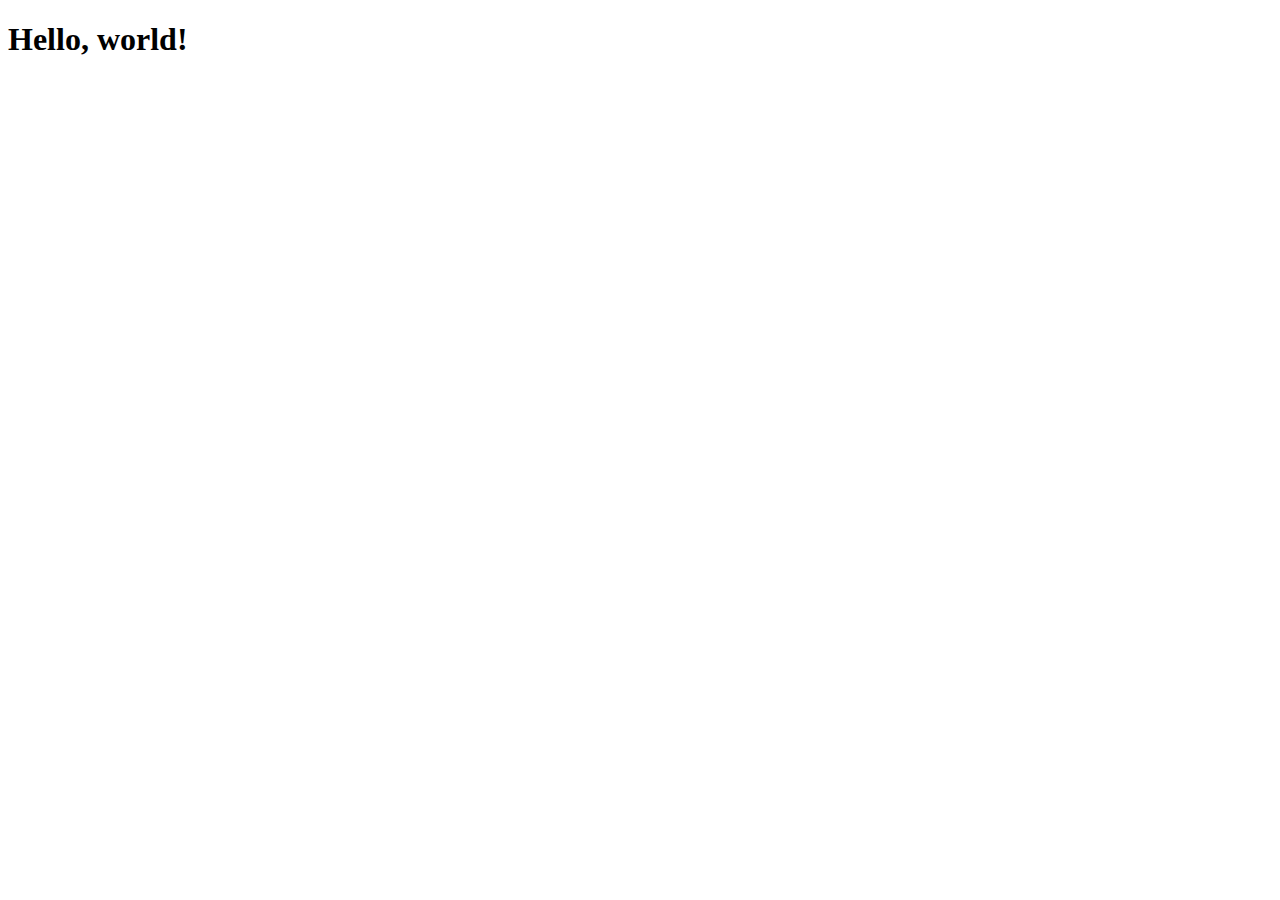
==== index.html @ 4f429e5c "boilerplate" ====
<!DOCTYPE html>
<html lang="en">
  <head>
    <meta charset="utf-8" />
    <meta
      name="viewport"
      content="width=device-width, initial-scale=1" />
    <title>Bootstrap demo</title>
    <link
      href="https://cdn.jsdelivr.net/npm/bootstrap@5.3.0-alpha1/dist/css/bootstrap.min.css"
      rel="stylesheet"
      integrity="sha384-GLhlTQ8iRABdZLl6O3oVMWSktQOp6b7In1Zl3/Jr59b6EGGoI1aFkw7cmDA6j6gD"
      crossorigin="anonymous" />
  </head>
  <body>
    <h1>Hello, world!</h1>
    <script
      src="https://cdn.jsdelivr.net/npm/bootstrap@5.3.0-alpha1/dist/js/bootstrap.bundle.min.js"
      integrity="sha384-w76AqPfDkMBDXo30jS1Sgez6pr3x5MlQ1ZAGC+nuZB+EYdgRZgiwxhTBTkF7CXvN"
      crossorigin="anonymous"></script>
  </body>
</html>
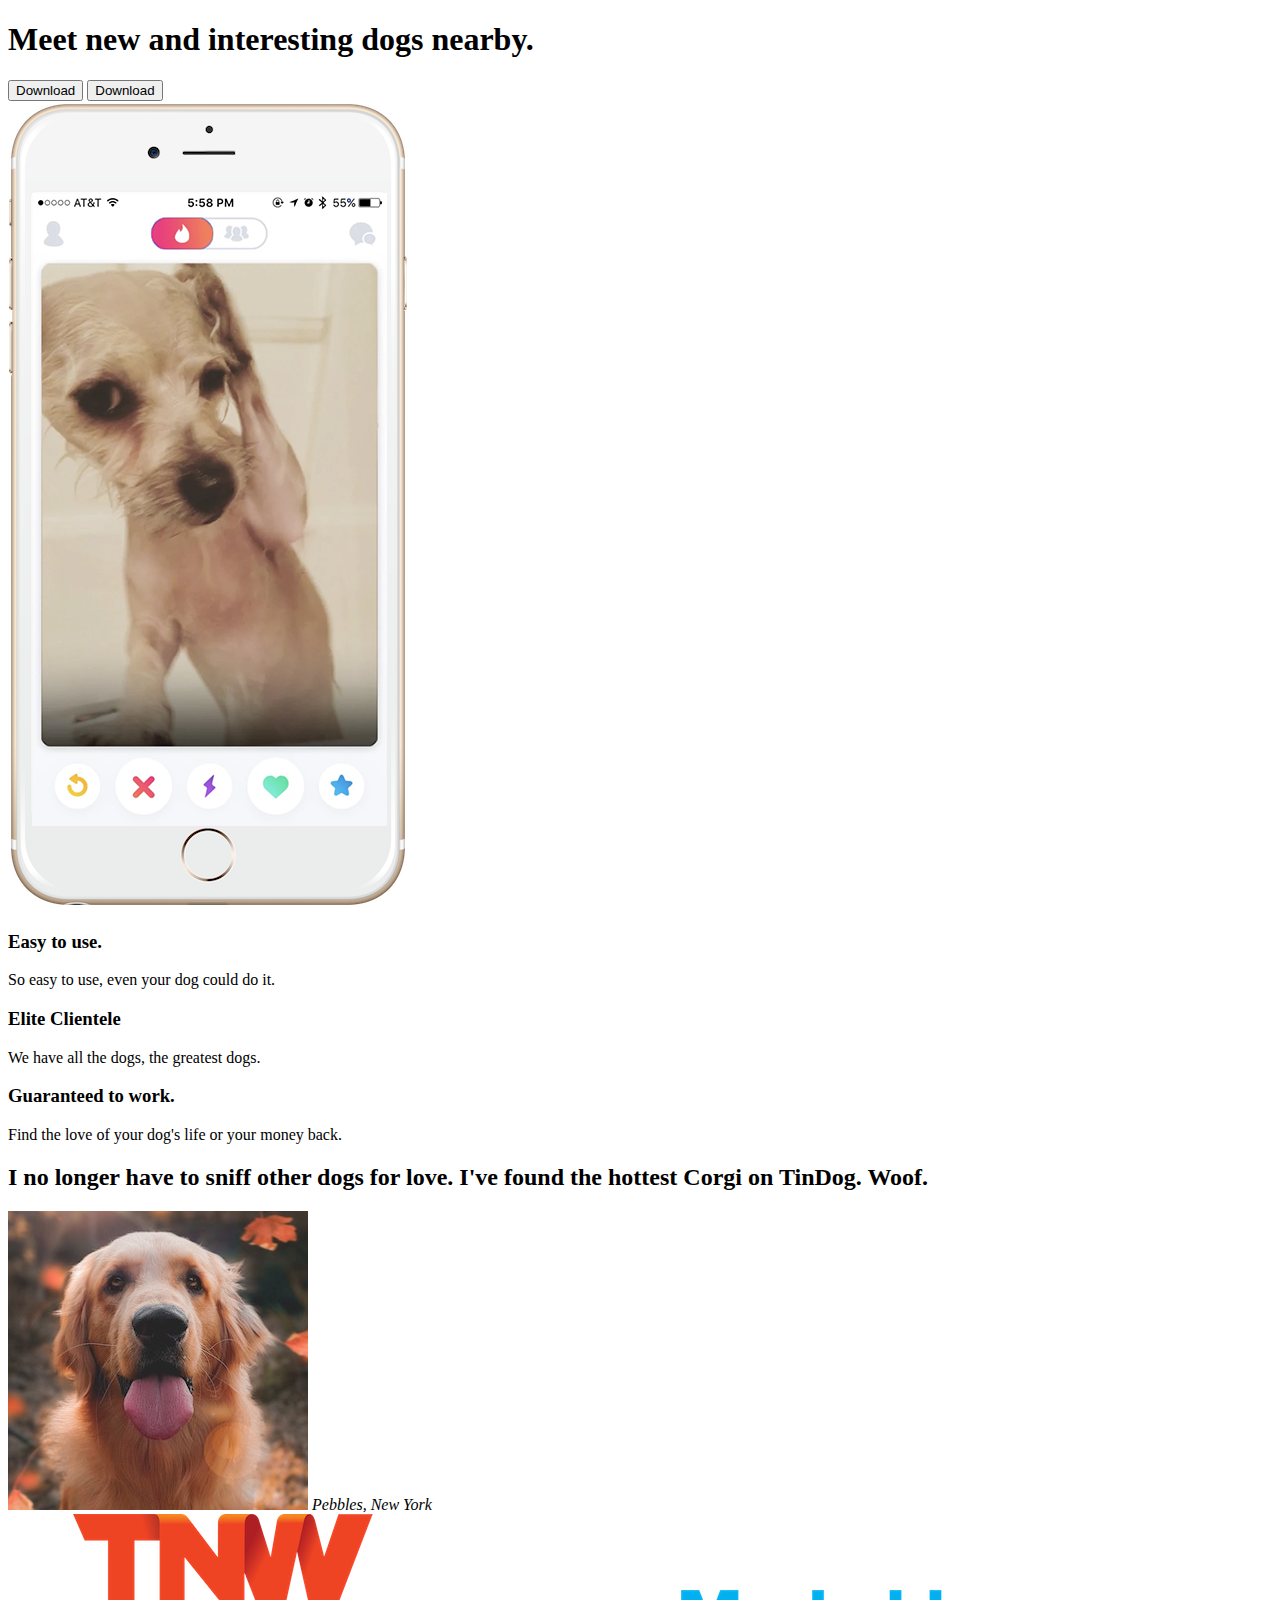
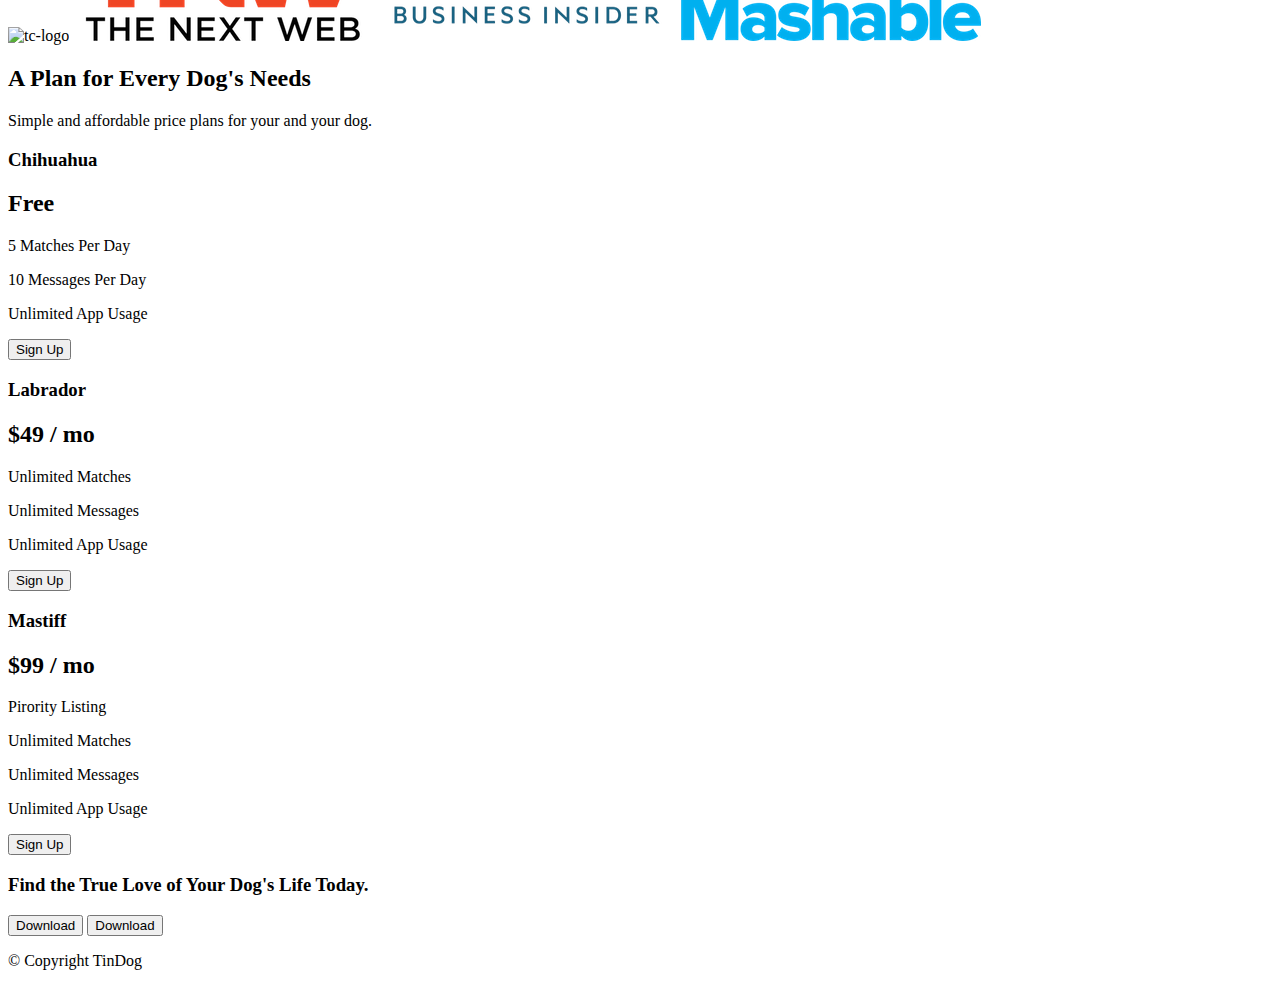
==== commit 9ab189ad: "copied skeleton project" ====
--- a/index.html
+++ b/index.html
@@ -1,22 +1,132 @@
 <!DOCTYPE html>
-<html lang="en">
-  <head>
-    <meta charset="utf-8" />
-    <meta
-      name="viewport"
-      content="width=device-width, initial-scale=1" />
-    <title>Bootstrap demo</title>
-    <link
-      href="https://cdn.jsdelivr.net/npm/bootstrap@5.3.0-alpha1/dist/css/bootstrap.min.css"
-      rel="stylesheet"
-      integrity="sha384-GLhlTQ8iRABdZLl6O3oVMWSktQOp6b7In1Zl3/Jr59b6EGGoI1aFkw7cmDA6j6gD"
-      crossorigin="anonymous" />
-  </head>
-  <body>
-    <h1>Hello, world!</h1>
-    <script
-      src="https://cdn.jsdelivr.net/npm/bootstrap@5.3.0-alpha1/dist/js/bootstrap.bundle.min.js"
-      integrity="sha384-w76AqPfDkMBDXo30jS1Sgez6pr3x5MlQ1ZAGC+nuZB+EYdgRZgiwxhTBTkF7CXvN"
-      crossorigin="anonymous"></script>
-  </body>
+<html>
+
+<head>
+  <meta charset="utf-8">
+  <title>TinDog</title>
+  <link rel="stylesheet" href="css/styles.css">
+</head>
+
+<body>
+
+  <section id="title">
+
+    <!-- Nav Bar -->
+
+
+
+
+    <!-- Title -->
+
+    <div>
+      <h1>Meet new and interesting dogs nearby.</h1>
+      <button type="button">Download</button>
+      <button type="button">Download</button>
+    </div>
+    <div>
+      <img src="images/iphone6.png" alt="iphone-mockup">
+    </div>
+
+  </section>
+
+
+  <!-- Features -->
+
+  <section id="features">
+
+    <h3>Easy to use.</h3>
+    <p>So easy to use, even your dog could do it.</p>
+
+    <h3>Elite Clientele</h3>
+    <p>We have all the dogs, the greatest dogs.</p>
+
+    <h3>Guaranteed to work.</h3>
+    <p>Find the love of your dog's life or your money back.</p>
+
+  </section>
+
+
+  <!-- Testimonials -->
+
+  <section id="testimonials">
+
+    <h2>I no longer have to sniff other dogs for love. I've found the hottest Corgi on TinDog. Woof.</h2>
+    <img src="images/dog-img.jpg" alt="dog-profile">
+    <em>Pebbles, New York</em>
+
+    <!-- <h2 class="testimonial-text">My dog used to be so lonely, but with TinDog's help, they've found the love of their life. I think.</h2>
+    <img class="testimonial-image" src="images/lady-img.jpg" alt="lady-profile">
+    <em>Beverly, Illinois</em> -->
+
+  </section>
+
+
+  <!-- Press -->
+
+  <section id="press">
+    <img src="images/techcrunch.png" alt="tc-logo">
+    <img src="images/tnw.png" alt="tnw-logo">
+    <img src="images/bizinsider.png" alt="biz-insider-logo">
+    <img src="images/mashable.png" alt="mashable-logo">
+
+  </section>
+
+
+  <!-- Pricing -->
+
+  <section id="pricing">
+
+    <h2>A Plan for Every Dog's Needs</h2>
+    <p>Simple and affordable price plans for your and your dog.</p>
+
+
+    <h3>Chihuahua</h3>
+    <h2>Free</h2>
+    <p>5 Matches Per Day</p>
+    <p>10 Messages Per Day</p>
+    <p>Unlimited App Usage</p>
+    <button type="button">Sign Up</button>
+
+
+    <h3>Labrador</h3>
+    <h2>$49 / mo</h2>
+    <p>Unlimited Matches</p>
+    <p>Unlimited Messages</p>
+    <p>Unlimited App Usage</p>
+    <button type="button">Sign Up</button>
+
+
+    <h3>Mastiff</h3>
+    <h2>$99 / mo</h2>
+    <p>Pirority Listing</p>
+    <p>Unlimited Matches</p>
+    <p>Unlimited Messages</p>
+    <p>Unlimited App Usage</p>
+    <button type="button">Sign Up</button>
+
+  </section>
+
+
+  <!-- Call to Action -->
+
+  <section id="cta">
+
+    <h3>Find the True Love of Your Dog's Life Today.</h3>
+    <button type="button">Download</button>
+    <button type="button">Download</button>
+
+  </section>
+
+
+  <!-- Footer -->
+
+  <footer id="footer">
+
+    <p>© Copyright TinDog</p>
+
+  </footer>
+
+
+</body>
+
 </html>
